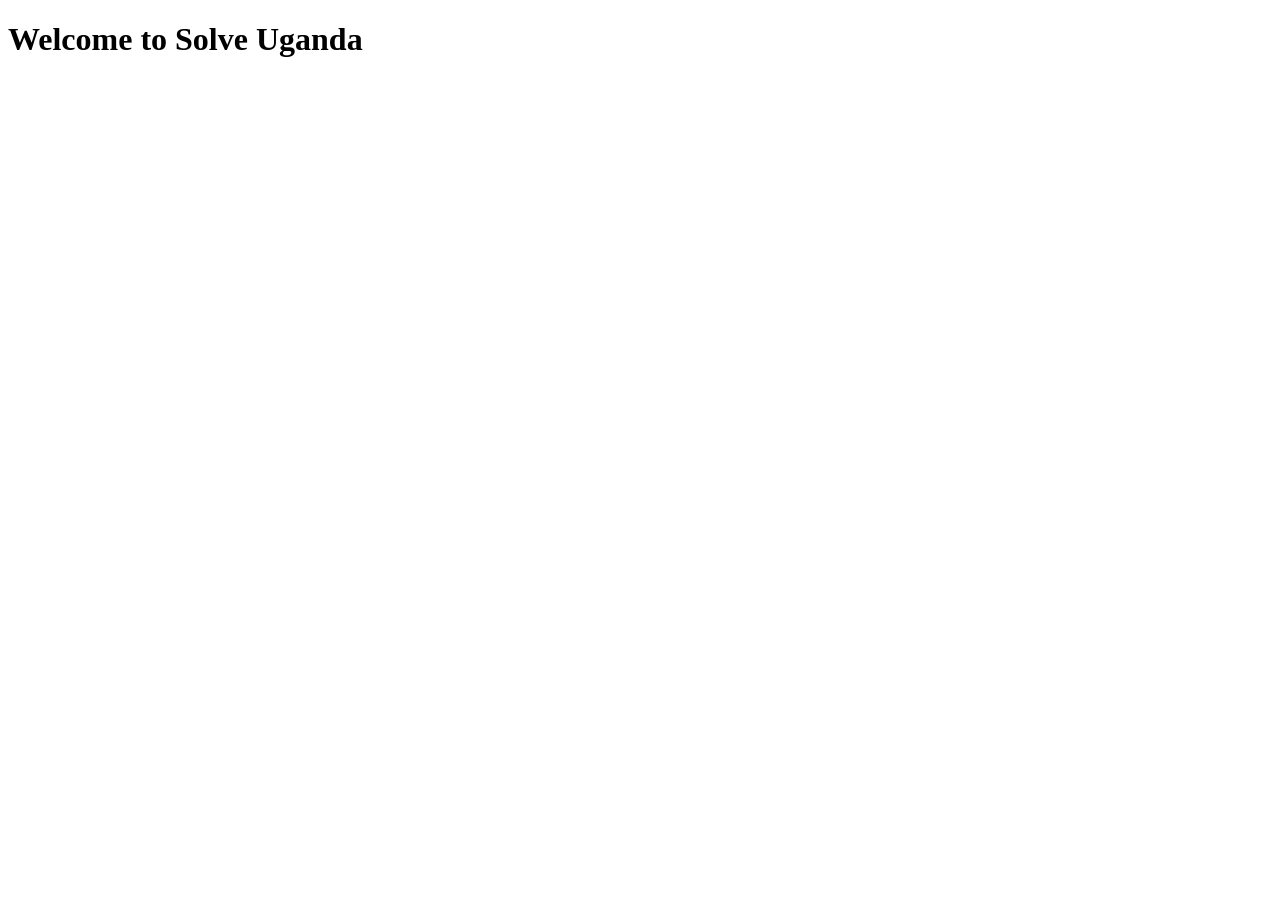
==== index.html @ 46f99a46 "Create index.html merging contents from probs.html, probs.css, and probs.js" ====
<!DOCTYPE html>
<html lang="en">
<head>
    <meta charset="UTF-8">
    <meta name="viewport" content="width=device-width, initial-scale=1.0">
    <title>Index</title>
    <style>
        /* Embedded styles from probs.css */
        /* Add extracted CSS content here */
    </style>
</head>
<body>
    <h1>Welcome to Solve Uganda</h1>
    <div class="problems">
        <!-- Content from probs.html goes here -->
    </div>
    <script>
        // Embedded JavaScript from probs.js
        /* Add extracted JS content here */
    </script>
</body>
</html>
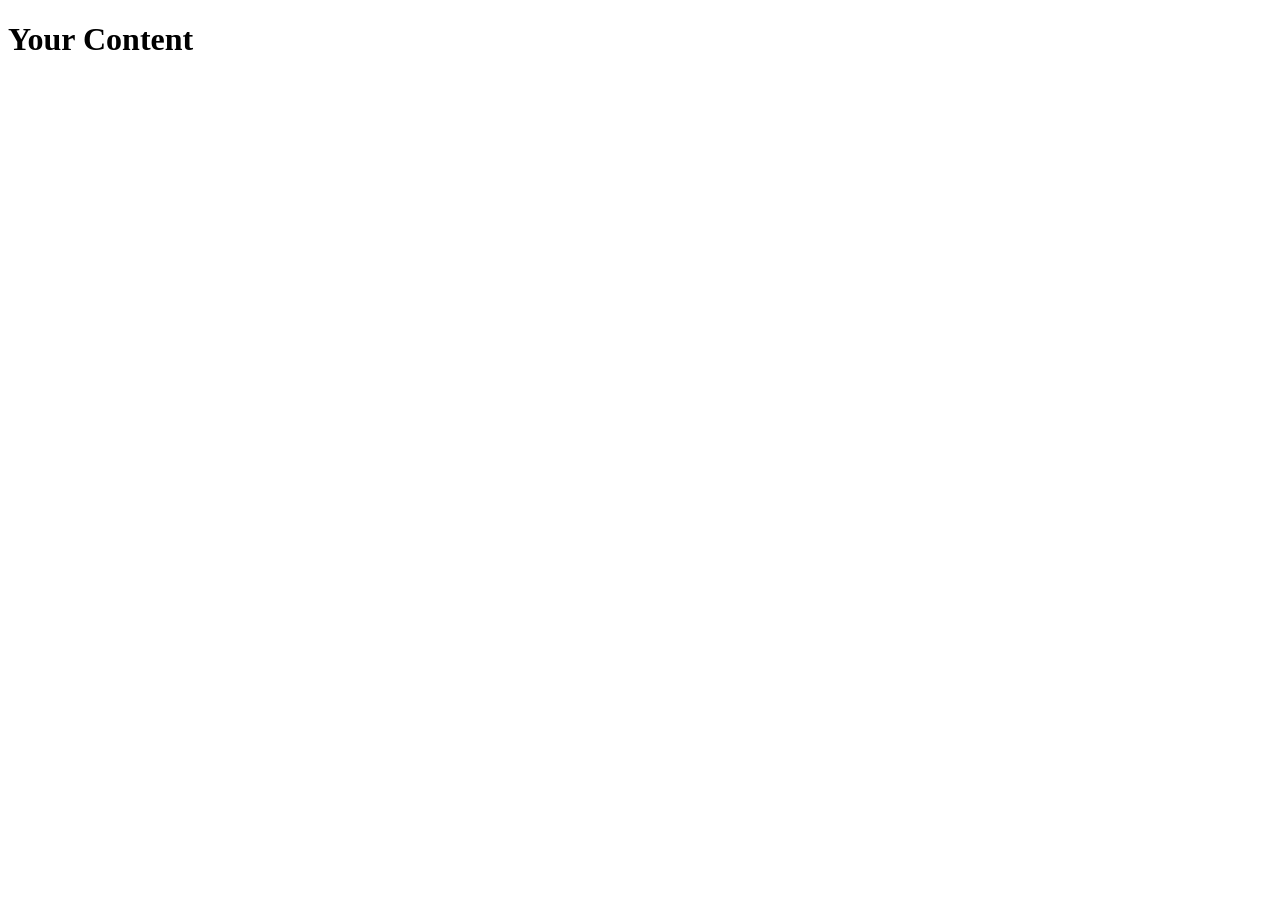
==== commit c79d23e9: "Updated index.html with merged content from probs.html, embedded styles from probs.css, and embedded" ====
--- a/index.html
+++ b/index.html
@@ -3,20 +3,22 @@
 <head>
     <meta charset="UTF-8">
     <meta name="viewport" content="width=device-width, initial-scale=1.0">
-    <title>Index</title>
+    <title>Your Title</title>
     <style>
         /* Embedded styles from probs.css */
-        /* Add extracted CSS content here */
+        /* Add your CSS code here */
     </style>
 </head>
 <body>
-    <h1>Welcome to Solve Uganda</h1>
-    <div class="problems">
-        <!-- Content from probs.html goes here -->
+    <h1>Your Content</h1>
+    <!-- Updated content from probs.html -->
+    <div>
+        <!-- Add your HTML code here -->
     </div>
+
     <script>
-        // Embedded JavaScript from probs.js
-        /* Add extracted JS content here */
+        // Embedded JavaScript code from probs.js
+        // Add your JavaScript code here
     </script>
 </body>
 </html>
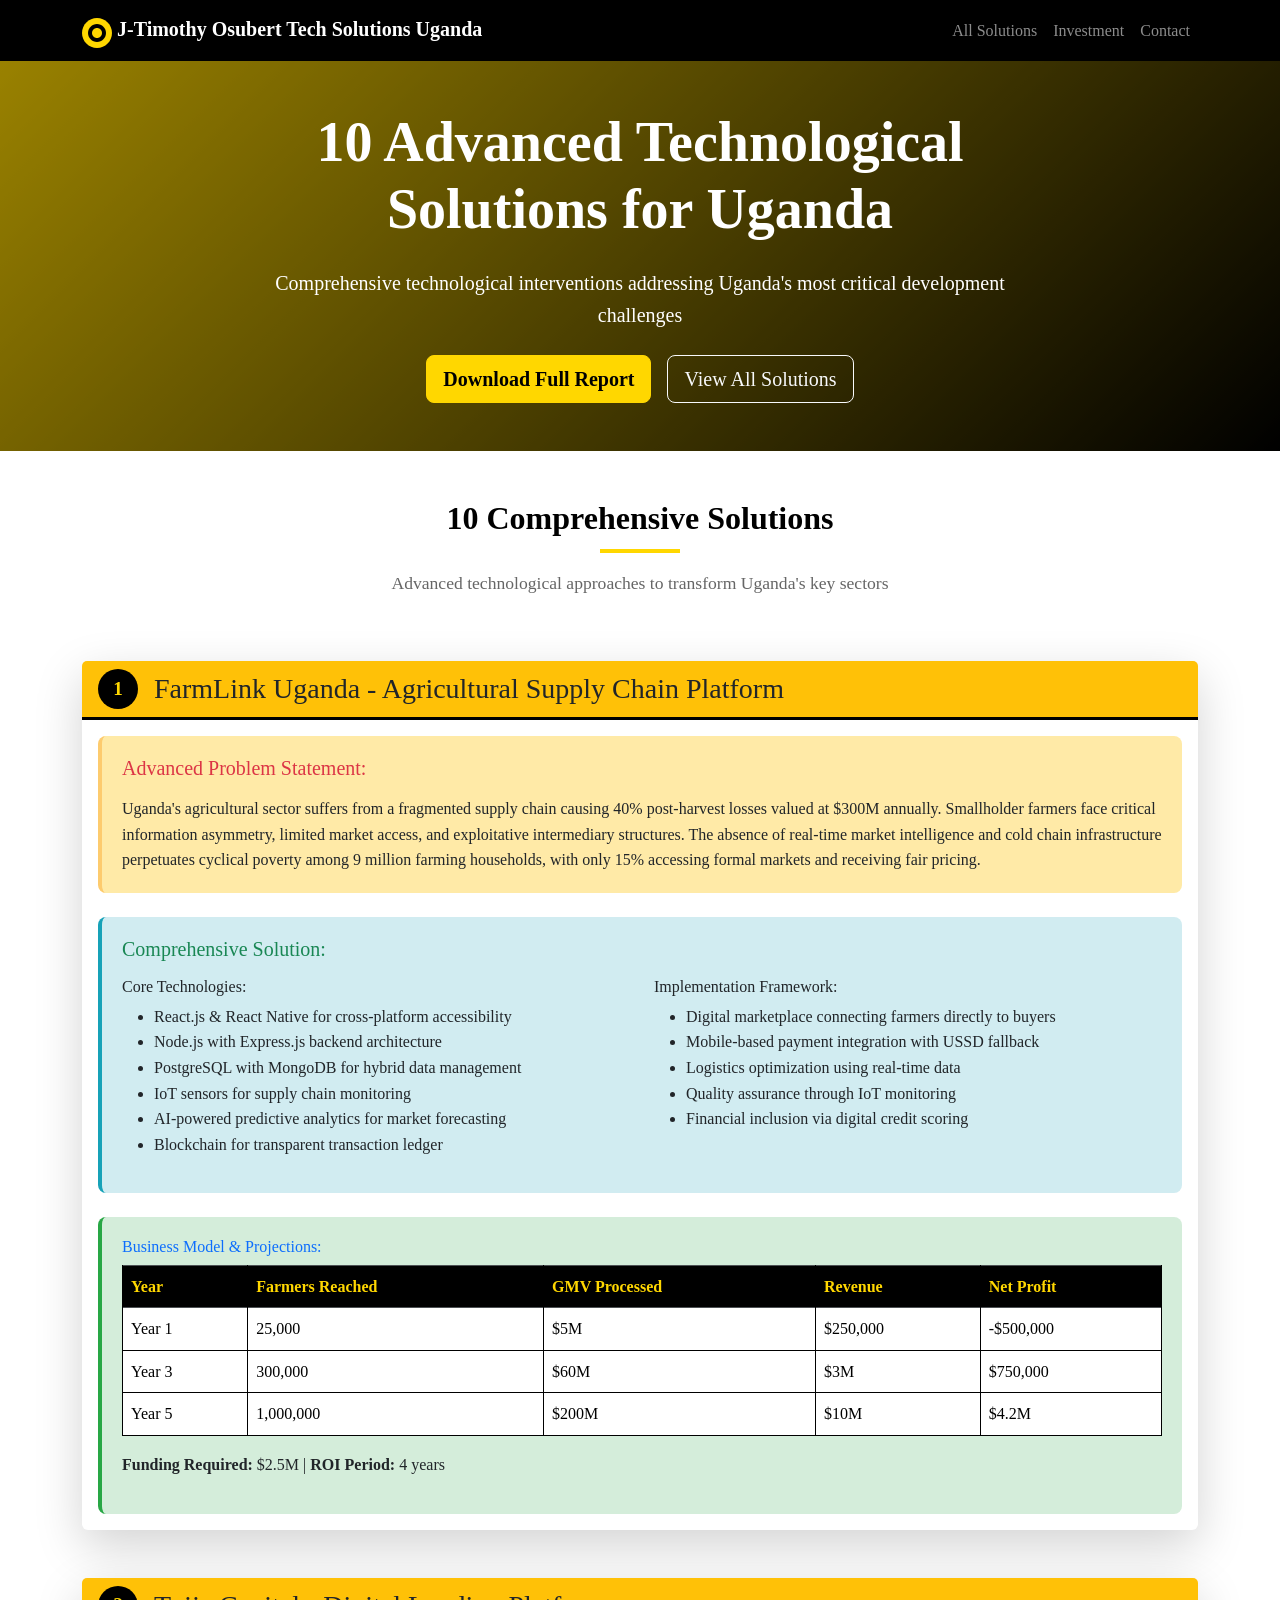
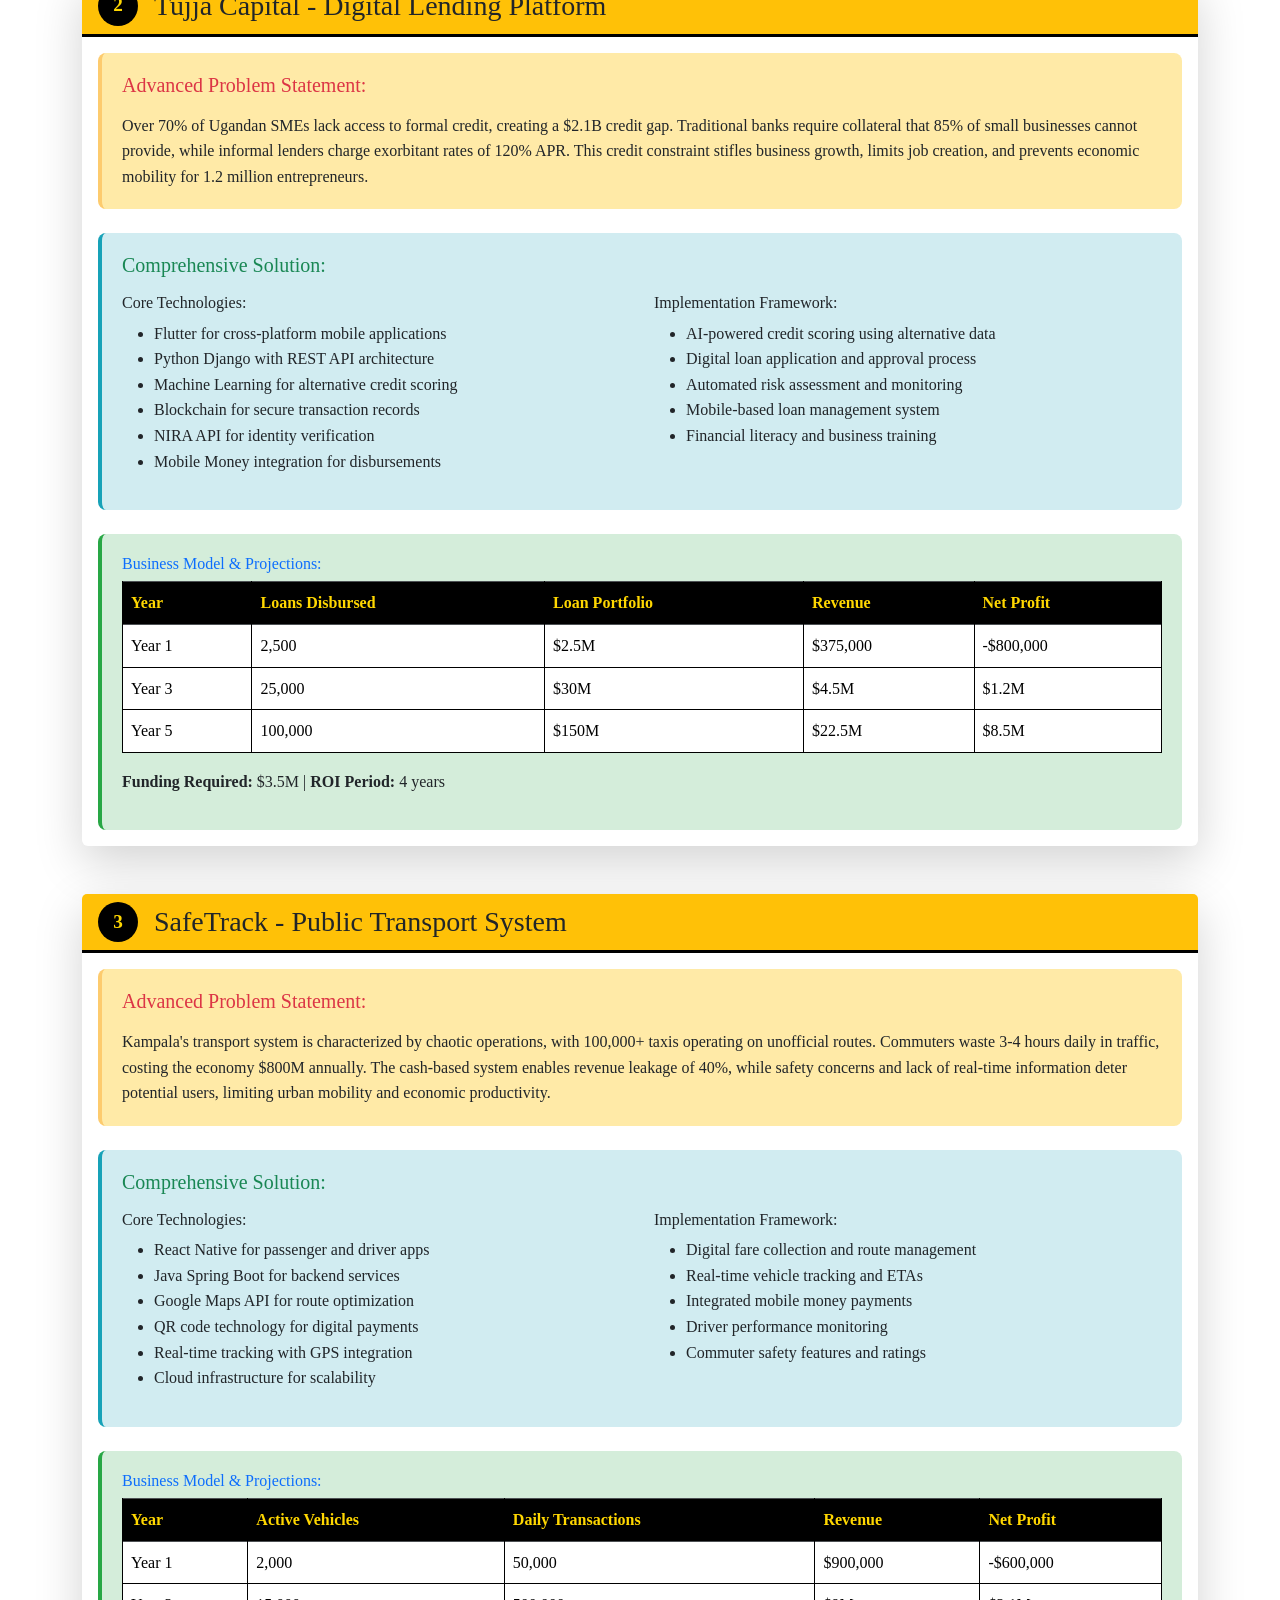
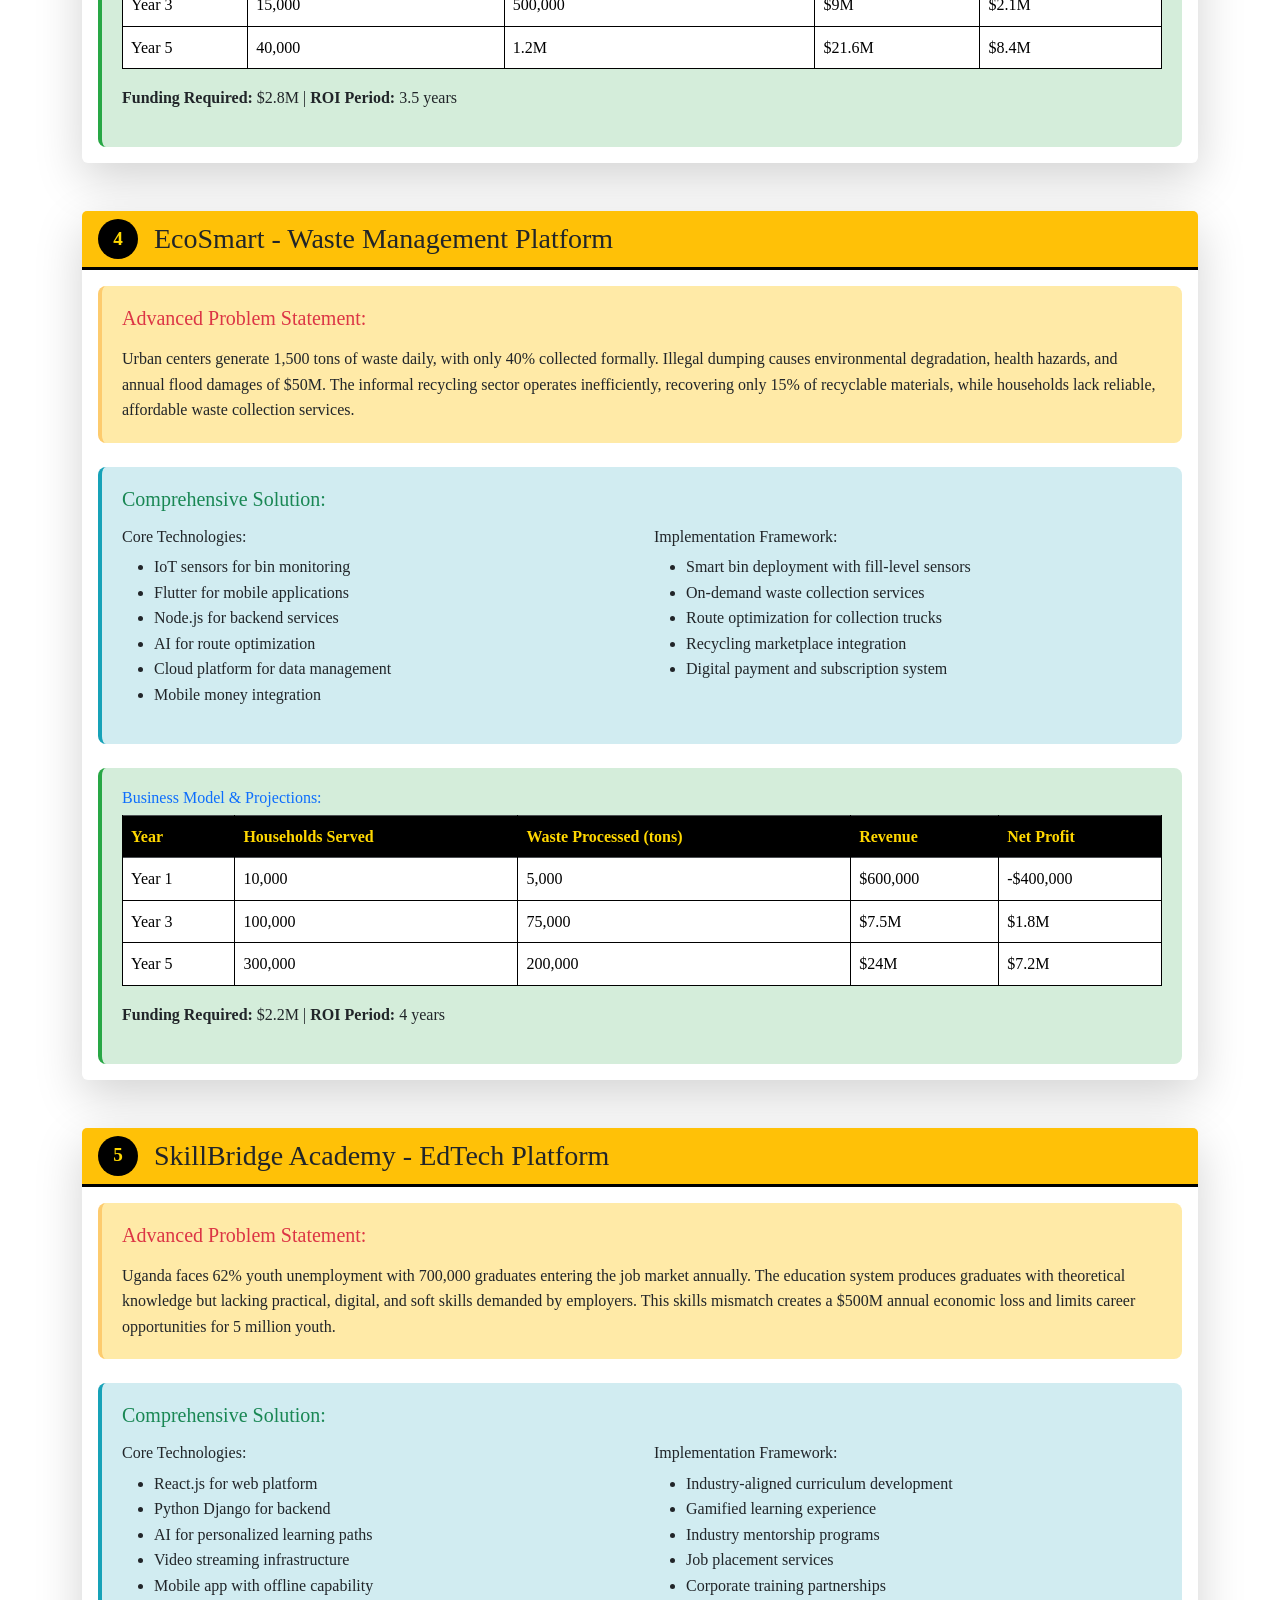
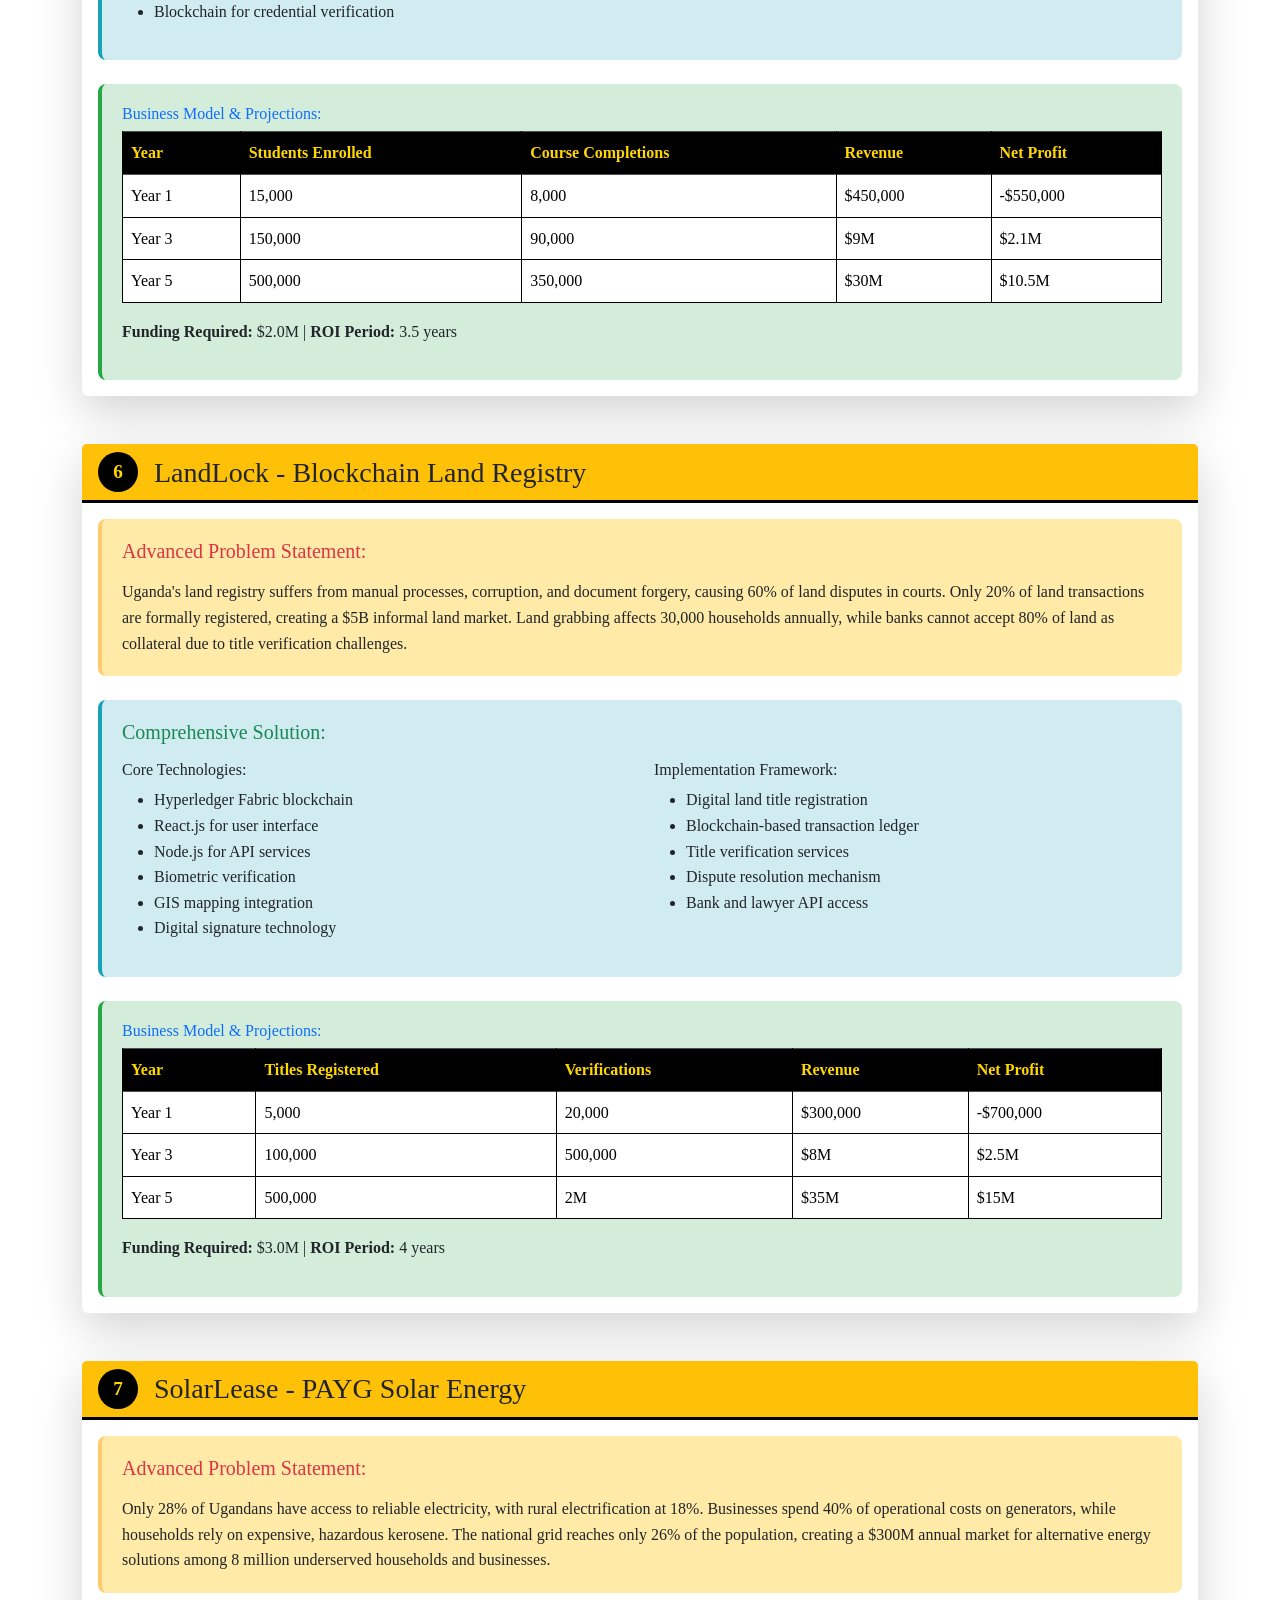
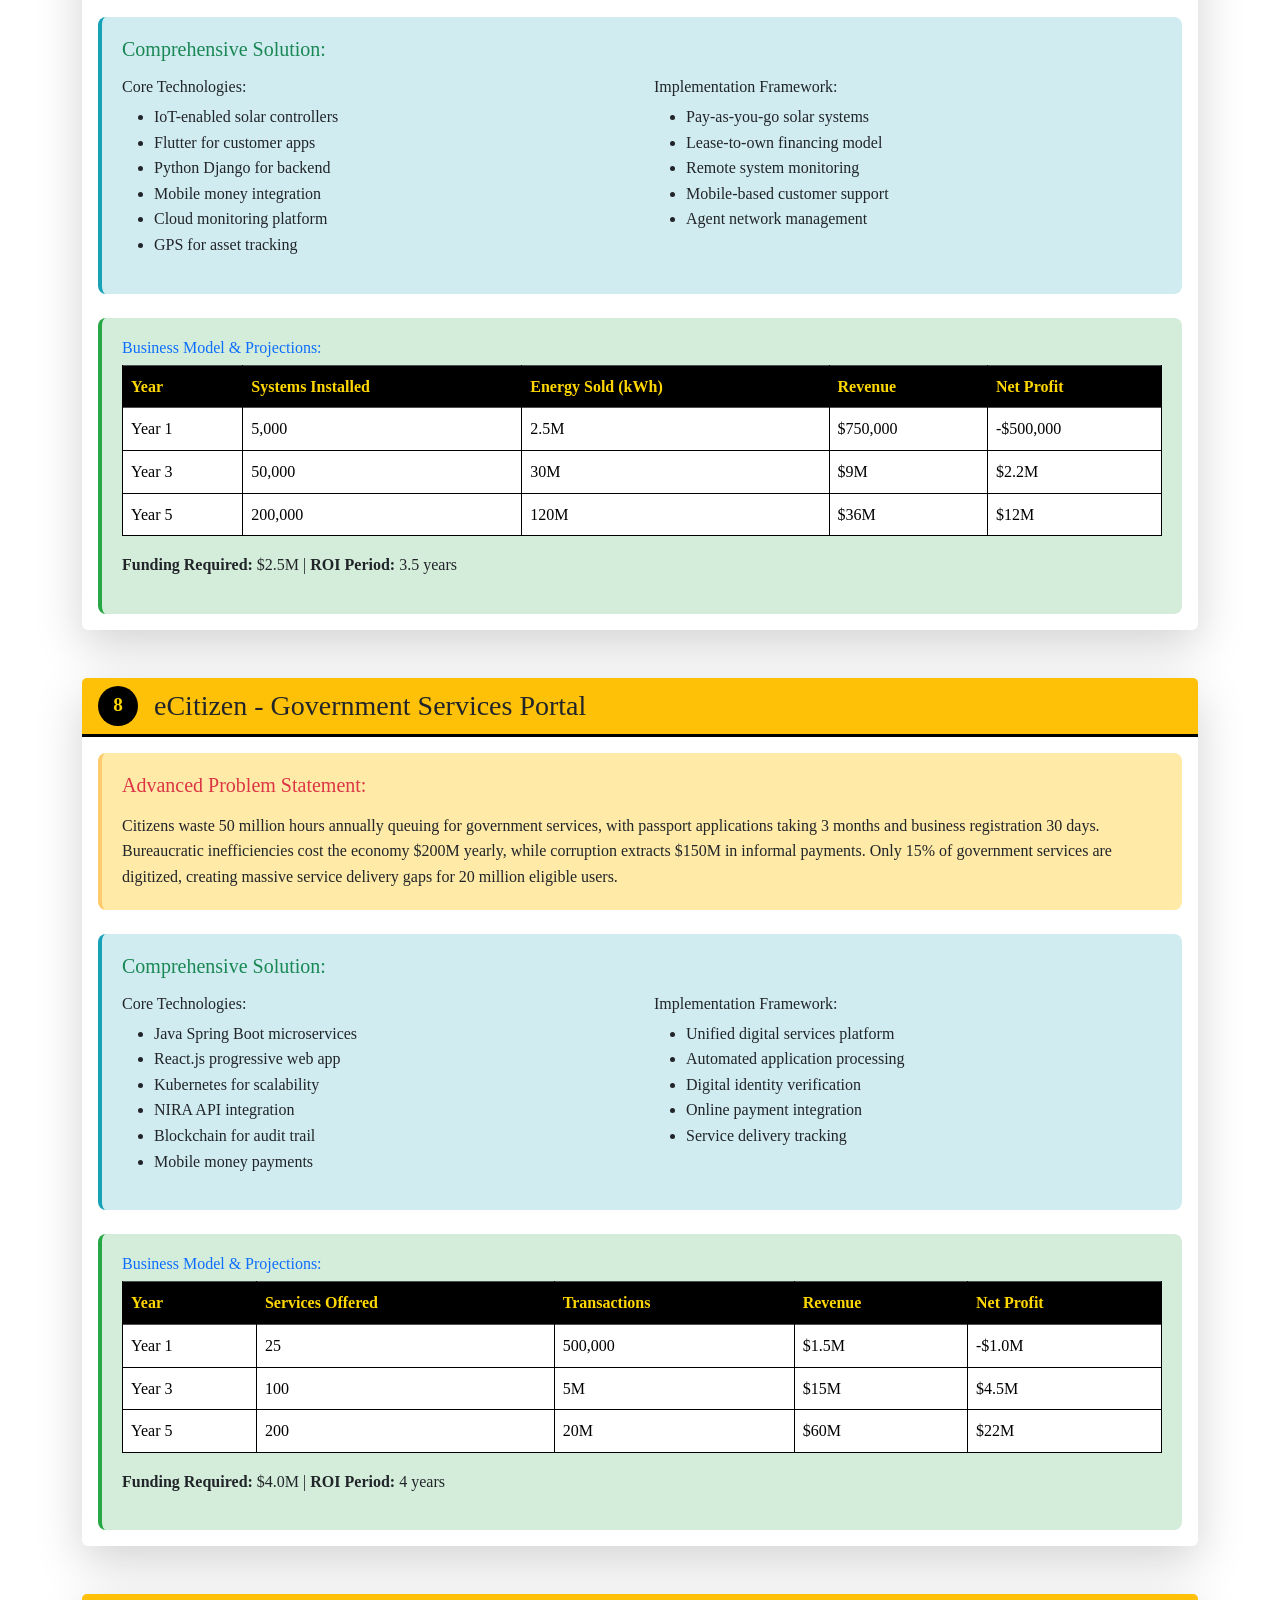
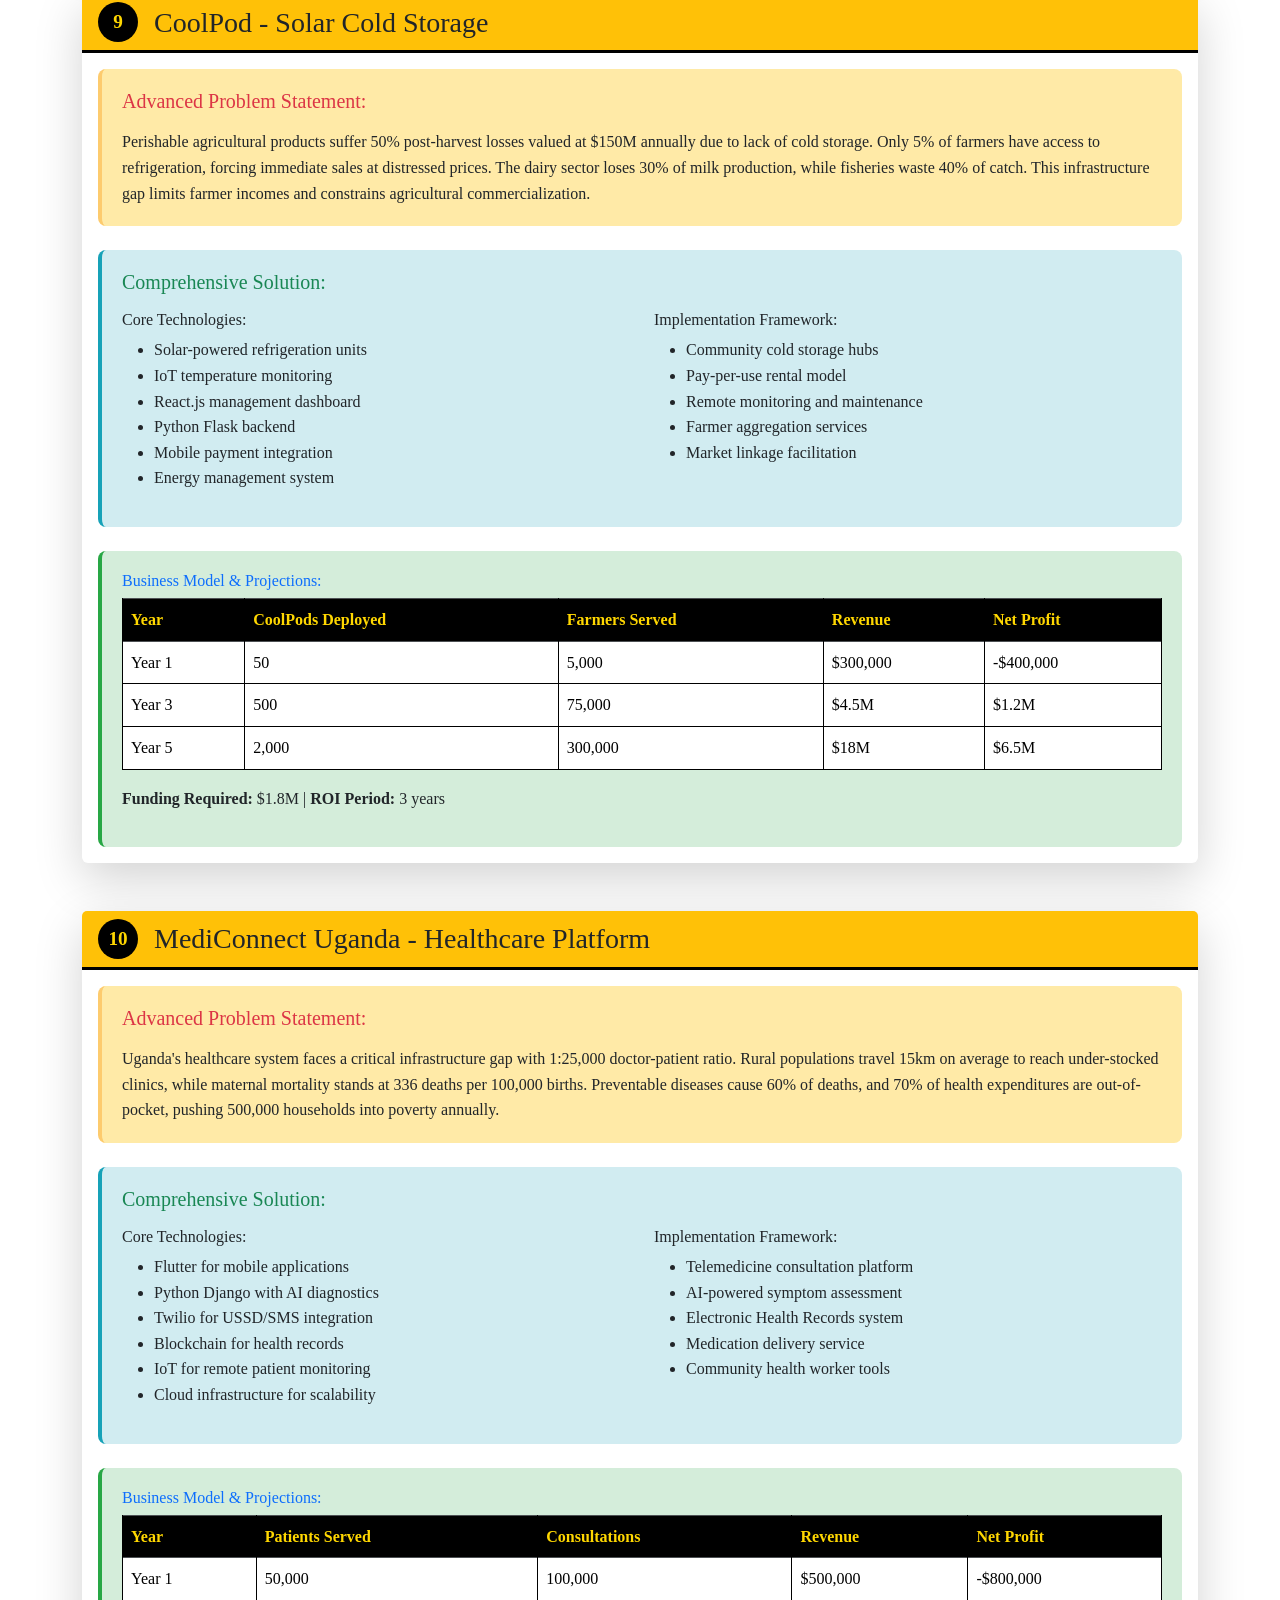
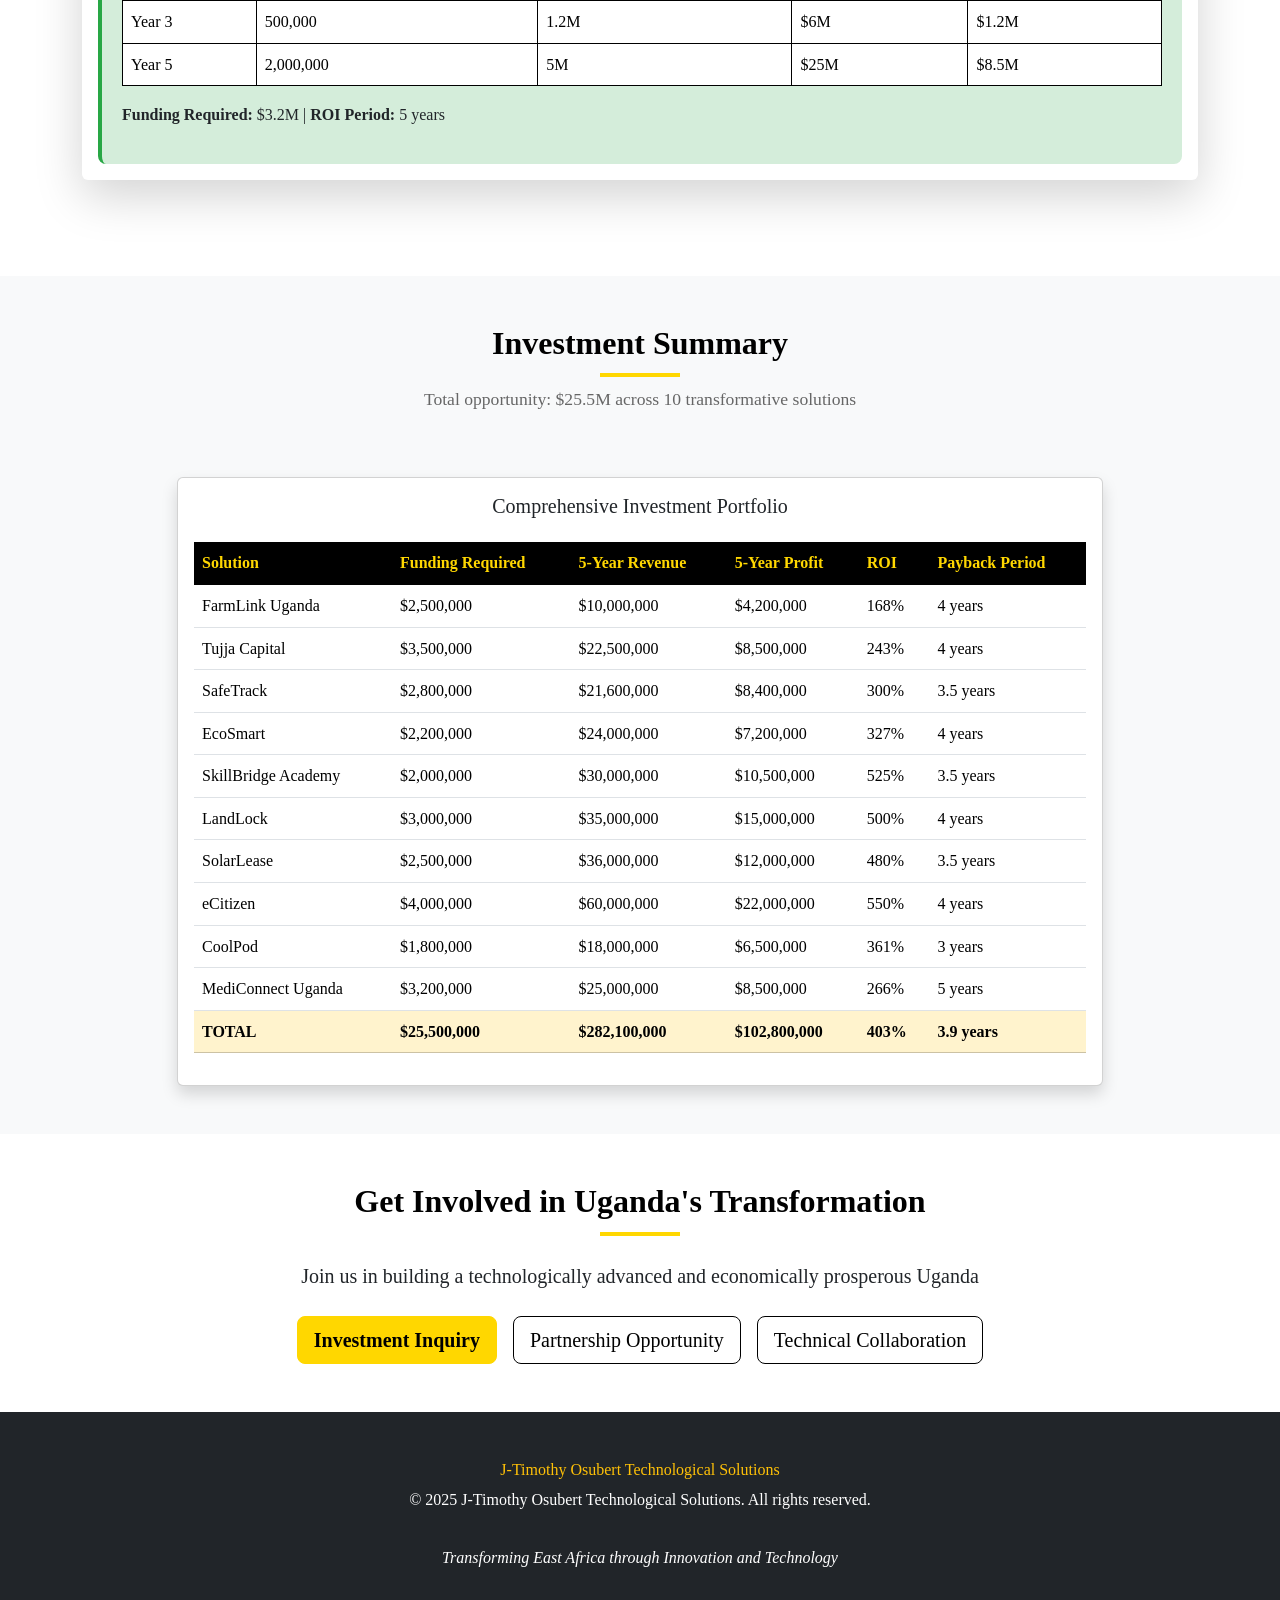
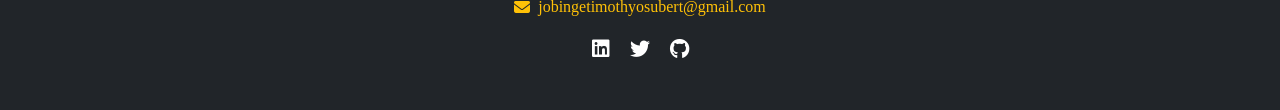
==== commit 77ac5bc5: "Update index.html" ====
--- a/index.html
+++ b/index.html
@@ -2,23 +2,1100 @@
 <html lang="en">
 <head>
     <meta charset="UTF-8">
+
+    <link rel="icon" type="image/x-icon" href="image/solve-ug.jpg">
     <meta name="viewport" content="width=device-width, initial-scale=1.0">
-    <title>Your Title</title>
-    <style>
-        /* Embedded styles from probs.css */
-        /* Add your CSS code here */
-    </style>
+
+    <title>Solve Uganda</title>
+
+    <!-- Bootstrap CSS -->
+    <link href="https://cdn.jsdelivr.net/npm/bootstrap@5.3.0/dist/css/bootstrap.min.css" rel="stylesheet">
+    <link rel="stylesheet" href="https://cdnjs.cloudflare.com/ajax/libs/font-awesome/6.4.0/css/all.min.css">
+    <link rel="stylesheet" href="probs.css">
 </head>
 <body>
-    <h1>Your Content</h1>
-    <!-- Updated content from probs.html -->
-    <div>
-        <!-- Add your HTML code here -->
-    </div>
-
-    <script>
-        // Embedded JavaScript code from probs.js
-        // Add your JavaScript code here
-    </script>
+    <!-- Navigation -->
+    <nav class="navbar navbar-expand-lg navbar-dark bg-dark">
+        <div class="container">
+
+            <a class="navbar-brand" href="#">
+                <img src="[data-uri]
+                [base64]
+                [base64]
+                [base64]
+                [base64]
+                [base64]
+                [base64]
+                [base64]
+                [base64]" alt="Logo" width="30"
+                height="30" class="d-inline-block align-text-top"> J-Timothy Osubert Tech Solutions Uganda
+
+            </a>
+
+            <button class="navbar-toggler" title="meto" type="button" data-bs-toggle="collapse" data-bs-target="#navbarNav">
+                <span class="navbar-toggler-icon"></span>
+            </button>
+            <div class="collapse navbar-collapse" id="navbarNav">
+                <ul class="navbar-nav ms-auto">
+                    <li class="nav-item"><a class="nav-link" href="#solutions">All Solutions</a></li>
+                    <li class="nav-item"><a class="nav-link" href="#investment">Investment</a></li>
+                    <li class="nav-item"><a class="nav-link" href="#contact">Contact</a></li>
+                </ul>
+            </div>
+        </div>
+    </nav>
+
+    <!-- Header -->
+    <header class="header-section py-5">
+        <div class="container">
+            <div class="row align-items-center">
+                <div class="col-lg-8 mx-auto text-center">
+                    <h1 class="display-4 fw-bold mb-4">10 Advanced Technological Solutions for Uganda</h1>
+                    <p class="lead mb-4">Comprehensive technological interventions addressing Uganda's most critical development challenges</p>
+                    <div class="d-flex gap-3 justify-content-center flex-wrap">
+                        <button class="btn btn-warning btn-lg" onclick="downloadPDF()">Download Full Report</button>
+                        <button class="btn btn-outline-light btn-lg" onclick="scrollToSolutions()">View All Solutions</button>
+                    </div>
+                </div>
+            </div>
+        </div>
+    </header>
+
+    <!-- Solutions Section -->
+    <section id="solutions" class="py-5">
+        <div class="container">
+            <div class="row mb-5">
+                <div class="col-12 text-center">
+                    <h2 class="section-title mb-3">10 Comprehensive Solutions</h2>
+                    <p class="section-subtitle">Advanced technological approaches to transform Uganda's key sectors</p>
+                </div>
+            </div>
+
+            <!-- Solution 1: FarmLink Uganda -->
+            <div class="solution-card mb-5">
+                <div class="card border-0 shadow-lg">
+                    <div class="card-header bg-warning text-dark">
+                        <div class="d-flex align-items-center">
+                            <span class="solution-number">1</span>
+                            <h3 class="mb-0 ms-3">FarmLink Uganda - Agricultural Supply Chain Platform</h3>
+                        </div>
+                    </div>
+                    <div class="card-body">
+                        <div class="problem-section mb-4">
+                            <h5 class="text-danger mb-3">Advanced Problem Statement:</h5>
+                            <p class="mb-0">Uganda's agricultural sector suffers from a fragmented supply chain causing 40% post-harvest losses valued at $300M annually. Smallholder farmers face critical information asymmetry, limited market access, and exploitative intermediary structures. The absence of real-time market intelligence and cold chain infrastructure perpetuates cyclical poverty among 9 million farming households, with only 15% accessing formal markets and receiving fair pricing.</p>
+                        </div>
+                        <div class="solution-section">
+                            <h5 class="text-success mb-3">Comprehensive Solution:</h5>
+                            <div class="row">
+                                <div class="col-md-6">
+                                    <h6>Core Technologies:</h6>
+                                    <ul>
+                                        <li>React.js & React Native for cross-platform accessibility</li>
+                                        <li>Node.js with Express.js backend architecture</li>
+                                        <li>PostgreSQL with MongoDB for hybrid data management</li>
+                                        <li>IoT sensors for supply chain monitoring</li>
+                                        <li>AI-powered predictive analytics for market forecasting</li>
+                                        <li>Blockchain for transparent transaction ledger</li>
+                                    </ul>
+                                </div>
+                                <div class="col-md-6">
+                                    <h6>Implementation Framework:</h6>
+                                    <ul>
+                                        <li>Digital marketplace connecting farmers directly to buyers</li>
+                                        <li>Mobile-based payment integration with USSD fallback</li>
+                                        <li>Logistics optimization using real-time data</li>
+                                        <li>Quality assurance through IoT monitoring</li>
+                                        <li>Financial inclusion via digital credit scoring</li>
+                                    </ul>
+                                </div>
+                            </div>
+                        </div>
+                        <div class="business-section mt-4">
+                            <h6 class="text-primary">Business Model & Projections:</h6>
+                            <div class="table-responsive">
+                                <table class="table table-bordered">
+                                    <thead class="table-dark">
+                                        <tr>
+                                            <th>Year</th>
+                                            <th>Farmers Reached</th>
+                                            <th>GMV Processed</th>
+                                            <th>Revenue</th>
+                                            <th>Net Profit</th>
+                                        </tr>
+                                    </thead>
+                                    <tbody>
+                                        <tr>
+                                            <td>Year 1</td>
+                                            <td>25,000</td>
+                                            <td>$5M</td>
+                                            <td>$250,000</td>
+                                            <td>-$500,000</td>
+                                        </tr>
+                                        <tr>
+                                            <td>Year 3</td>
+                                            <td>300,000</td>
+                                            <td>$60M</td>
+                                            <td>$3M</td>
+                                            <td>$750,000</td>
+                                        </tr>
+                                        <tr>
+                                            <td>Year 5</td>
+                                            <td>1,000,000</td>
+                                            <td>$200M</td>
+                                            <td>$10M</td>
+                                            <td>$4.2M</td>
+                                        </tr>
+                                    </tbody>
+                                </table>
+                            </div>
+                            <p><strong>Funding Required:</strong> $2.5M | <strong>ROI Period:</strong> 4 years</p>
+                        </div>
+                    </div>
+                </div>
+            </div>
+
+            <!-- Solution 2: Tujja Capital -->
+            <div class="solution-card mb-5">
+                <div class="card border-0 shadow-lg">
+                    <div class="card-header bg-warning text-dark">
+                        <div class="d-flex align-items-center">
+                            <span class="solution-number">2</span>
+                            <h3 class="mb-0 ms-3">Tujja Capital - Digital Lending Platform</h3>
+                        </div>
+                    </div>
+                    <div class="card-body">
+                        <div class="problem-section mb-4">
+                            <h5 class="text-danger mb-3">Advanced Problem Statement:</h5>
+                            <p class="mb-0">Over 70% of Ugandan SMEs lack access to formal credit, creating a $2.1B credit gap. Traditional banks require collateral that 85% of small businesses cannot provide, while informal lenders charge exorbitant rates of 120% APR. This credit constraint stifles business growth, limits job creation, and prevents economic mobility for 1.2 million entrepreneurs.</p>
+                        </div>
+                        <div class="solution-section">
+                            <h5 class="text-success mb-3">Comprehensive Solution:</h5>
+                            <div class="row">
+                                <div class="col-md-6">
+                                    <h6>Core Technologies:</h6>
+                                    <ul>
+                                        <li>Flutter for cross-platform mobile applications</li>
+                                        <li>Python Django with REST API architecture</li>
+                                        <li>Machine Learning for alternative credit scoring</li>
+                                        <li>Blockchain for secure transaction records</li>
+                                        <li>NIRA API for identity verification</li>
+                                        <li>Mobile Money integration for disbursements</li>
+                                    </ul>
+                                </div>
+                                <div class="col-md-6">
+                                    <h6>Implementation Framework:</h6>
+                                    <ul>
+                                        <li>AI-powered credit scoring using alternative data</li>
+                                        <li>Digital loan application and approval process</li>
+                                        <li>Automated risk assessment and monitoring</li>
+                                        <li>Mobile-based loan management system</li>
+                                        <li>Financial literacy and business training</li>
+                                    </ul>
+                                </div>
+                            </div>
+                        </div>
+                        <div class="business-section mt-4">
+                            <h6 class="text-primary">Business Model & Projections:</h6>
+                            <div class="table-responsive">
+                                <table class="table table-bordered">
+                                    <thead class="table-dark">
+                                        <tr>
+                                            <th>Year</th>
+                                            <th>Loans Disbursed</th>
+                                            <th>Loan Portfolio</th>
+                                            <th>Revenue</th>
+                                            <th>Net Profit</th>
+                                        </tr>
+                                    </thead>
+                                    <tbody>
+                                        <tr>
+                                            <td>Year 1</td>
+                                            <td>2,500</td>
+                                            <td>$2.5M</td>
+                                            <td>$375,000</td>
+                                            <td>-$800,000</td>
+                                        </tr>
+                                        <tr>
+                                            <td>Year 3</td>
+                                            <td>25,000</td>
+                                            <td>$30M</td>
+                                            <td>$4.5M</td>
+                                            <td>$1.2M</td>
+                                        </tr>
+                                        <tr>
+                                            <td>Year 5</td>
+                                            <td>100,000</td>
+                                            <td>$150M</td>
+                                            <td>$22.5M</td>
+                                            <td>$8.5M</td>
+                                        </tr>
+                                    </tbody>
+                                </table>
+                            </div>
+                            <p><strong>Funding Required:</strong> $3.5M | <strong>ROI Period:</strong> 4 years</p>
+                        </div>
+                    </div>
+                </div>
+            </div>
+
+            <!-- Solution 3: SafeTrack -->
+            <div class="solution-card mb-5">
+                <div class="card border-0 shadow-lg">
+                    <div class="card-header bg-warning text-dark">
+                        <div class="d-flex align-items-center">
+                            <span class="solution-number">3</span>
+                            <h3 class="mb-0 ms-3">SafeTrack - Public Transport System</h3>
+                        </div>
+                    </div>
+                    <div class="card-body">
+                        <div class="problem-section mb-4">
+                            <h5 class="text-danger mb-3">Advanced Problem Statement:</h5>
+                            <p class="mb-0">Kampala's transport system is characterized by chaotic operations, with 100,000+ taxis operating on unofficial routes. Commuters waste 3-4 hours daily in traffic, costing the economy $800M annually. The cash-based system enables revenue leakage of 40%, while safety concerns and lack of real-time information deter potential users, limiting urban mobility and economic productivity.</p>
+                        </div>
+                        <div class="solution-section">
+                            <h5 class="text-success mb-3">Comprehensive Solution:</h5>
+                            <div class="row">
+                                <div class="col-md-6">
+                                    <h6>Core Technologies:</h6>
+                                    <ul>
+                                        <li>React Native for passenger and driver apps</li>
+                                        <li>Java Spring Boot for backend services</li>
+                                        <li>Google Maps API for route optimization</li>
+                                        <li>QR code technology for digital payments</li>
+                                        <li>Real-time tracking with GPS integration</li>
+                                        <li>Cloud infrastructure for scalability</li>
+                                    </ul>
+                                </div>
+                                <div class="col-md-6">
+                                    <h6>Implementation Framework:</h6>
+                                    <ul>
+                                        <li>Digital fare collection and route management</li>
+                                        <li>Real-time vehicle tracking and ETAs</li>
+                                        <li>Integrated mobile money payments</li>
+                                        <li>Driver performance monitoring</li>
+                                        <li>Commuter safety features and ratings</li>
+                                    </ul>
+                                </div>
+                            </div>
+                        </div>
+                        <div class="business-section mt-4">
+                            <h6 class="text-primary">Business Model & Projections:</h6>
+                            <div class="table-responsive">
+                                <table class="table table-bordered">
+                                    <thead class="table-dark">
+                                        <tr>
+                                            <th>Year</th>
+                                            <th>Active Vehicles</th>
+                                            <th>Daily Transactions</th>
+                                            <th>Revenue</th>
+                                            <th>Net Profit</th>
+                                        </tr>
+                                    </thead>
+                                    <tbody>
+                                        <tr>
+                                            <td>Year 1</td>
+                                            <td>2,000</td>
+                                            <td>50,000</td>
+                                            <td>$900,000</td>
+                                            <td>-$600,000</td>
+                                        </tr>
+                                        <tr>
+                                            <td>Year 3</td>
+                                            <td>15,000</td>
+                                            <td>500,000</td>
+                                            <td>$9M</td>
+                                            <td>$2.1M</td>
+                                        </tr>
+                                        <tr>
+                                            <td>Year 5</td>
+                                            <td>40,000</td>
+                                            <td>1.2M</td>
+                                            <td>$21.6M</td>
+                                            <td>$8.4M</td>
+                                        </tr>
+                                    </tbody>
+                                </table>
+                            </div>
+                            <p><strong>Funding Required:</strong> $2.8M | <strong>ROI Period:</strong> 3.5 years</p>
+                        </div>
+                    </div>
+                </div>
+            </div>
+
+            <!-- Solution 4: EcoSmart -->
+            <div class="solution-card mb-5">
+                <div class="card border-0 shadow-lg">
+                    <div class="card-header bg-warning text-dark">
+                        <div class="d-flex align-items-center">
+                            <span class="solution-number">4</span>
+                            <h3 class="mb-0 ms-3">EcoSmart - Waste Management Platform</h3>
+                        </div>
+                    </div>
+                    <div class="card-body">
+                        <div class="problem-section mb-4">
+                            <h5 class="text-danger mb-3">Advanced Problem Statement:</h5>
+                            <p class="mb-0">Urban centers generate 1,500 tons of waste daily, with only 40% collected formally. Illegal dumping causes environmental degradation, health hazards, and annual flood damages of $50M. The informal recycling sector operates inefficiently, recovering only 15% of recyclable materials, while households lack reliable, affordable waste collection services.</p>
+                        </div>
+                        <div class="solution-section">
+                            <h5 class="text-success mb-3">Comprehensive Solution:</h5>
+                            <div class="row">
+                                <div class="col-md-6">
+                                    <h6>Core Technologies:</h6>
+                                    <ul>
+                                        <li>IoT sensors for bin monitoring</li>
+                                        <li>Flutter for mobile applications</li>
+                                        <li>Node.js for backend services</li>
+                                        <li>AI for route optimization</li>
+                                        <li>Cloud platform for data management</li>
+                                        <li>Mobile money integration</li>
+                                    </ul>
+                                </div>
+                                <div class="col-md-6">
+                                    <h6>Implementation Framework:</h6>
+                                    <ul>
+                                        <li>Smart bin deployment with fill-level sensors</li>
+                                        <li>On-demand waste collection services</li>
+                                        <li>Route optimization for collection trucks</li>
+                                        <li>Recycling marketplace integration</li>
+                                        <li>Digital payment and subscription system</li>
+                                    </ul>
+                                </div>
+                            </div>
+                        </div>
+                        <div class="business-section mt-4">
+                            <h6 class="text-primary">Business Model & Projections:</h6>
+                            <div class="table-responsive">
+                                <table class="table table-bordered">
+                                    <thead class="table-dark">
+                                        <tr>
+                                            <th>Year</th>
+                                            <th>Households Served</th>
+                                            <th>Waste Processed (tons)</th>
+                                            <th>Revenue</th>
+                                            <th>Net Profit</th>
+                                        </tr>
+                                    </thead>
+                                    <tbody>
+                                        <tr>
+                                            <td>Year 1</td>
+                                            <td>10,000</td>
+                                            <td>5,000</td>
+                                            <td>$600,000</td>
+                                            <td>-$400,000</td>
+                                        </tr>
+                                        <tr>
+                                            <td>Year 3</td>
+                                            <td>100,000</td>
+                                            <td>75,000</td>
+                                            <td>$7.5M</td>
+                                            <td>$1.8M</td>
+                                        </tr>
+                                        <tr>
+                                            <td>Year 5</td>
+                                            <td>300,000</td>
+                                            <td>200,000</td>
+                                            <td>$24M</td>
+                                            <td>$7.2M</td>
+                                        </tr>
+                                    </tbody>
+                                </table>
+                            </div>
+                            <p><strong>Funding Required:</strong> $2.2M | <strong>ROI Period:</strong> 4 years</p>
+                        </div>
+                    </div>
+                </div>
+            </div>
+
+            <!-- Solution 5: SkillBridge Academy -->
+            <div class="solution-card mb-5">
+                <div class="card border-0 shadow-lg">
+                    <div class="card-header bg-warning text-dark">
+                        <div class="d-flex align-items-center">
+                            <span class="solution-number">5</span>
+                            <h3 class="mb-0 ms-3">SkillBridge Academy - EdTech Platform</h3>
+                        </div>
+                    </div>
+                    <div class="card-body">
+                        <div class="problem-section mb-4">
+                            <h5 class="text-danger mb-3">Advanced Problem Statement:</h5>
+                            <p class="mb-0">Uganda faces 62% youth unemployment with 700,000 graduates entering the job market annually. The education system produces graduates with theoretical knowledge but lacking practical, digital, and soft skills demanded by employers. This skills mismatch creates a $500M annual economic loss and limits career opportunities for 5 million youth.</p>
+                        </div>
+                        <div class="solution-section">
+                            <h5 class="text-success mb-3">Comprehensive Solution:</h5>
+                            <div class="row">
+                                <div class="col-md-6">
+                                    <h6>Core Technologies:</h6>
+                                    <ul>
+                                        <li>React.js for web platform</li>
+                                        <li>Python Django for backend</li>
+                                        <li>AI for personalized learning paths</li>
+                                        <li>Video streaming infrastructure</li>
+                                        <li>Mobile app with offline capability</li>
+                                        <li>Blockchain for credential verification</li>
+                                    </ul>
+                                </div>
+                                <div class="col-md-6">
+                                    <h6>Implementation Framework:</h6>
+                                    <ul>
+                                        <li>Industry-aligned curriculum development</li>
+                                        <li>Gamified learning experience</li>
+                                        <li>Industry mentorship programs</li>
+                                        <li>Job placement services</li>
+                                        <li>Corporate training partnerships</li>
+                                    </ul>
+                                </div>
+                            </div>
+                        </div>
+                        <div class="business-section mt-4">
+                            <h6 class="text-primary">Business Model & Projections:</h6>
+                            <div class="table-responsive">
+                                <table class="table table-bordered">
+                                    <thead class="table-dark">
+                                        <tr>
+                                            <th>Year</th>
+                                            <th>Students Enrolled</th>
+                                            <th>Course Completions</th>
+                                            <th>Revenue</th>
+                                            <th>Net Profit</th>
+                                        </tr>
+                                    </thead>
+                                    <tbody>
+                                        <tr>
+                                            <td>Year 1</td>
+                                            <td>15,000</td>
+                                            <td>8,000</td>
+                                            <td>$450,000</td>
+                                            <td>-$550,000</td>
+                                        </tr>
+                                        <tr>
+                                            <td>Year 3</td>
+                                            <td>150,000</td>
+                                            <td>90,000</td>
+                                            <td>$9M</td>
+                                            <td>$2.1M</td>
+                                        </tr>
+                                        <tr>
+                                            <td>Year 5</td>
+                                            <td>500,000</td>
+                                            <td>350,000</td>
+                                            <td>$30M</td>
+                                            <td>$10.5M</td>
+                                        </tr>
+                                    </tbody>
+                                </table>
+                            </div>
+                            <p><strong>Funding Required:</strong> $2.0M | <strong>ROI Period:</strong> 3.5 years</p>
+                        </div>
+                    </div>
+                </div>
+            </div>
+
+            <!-- Solution 6: LandLock -->
+            <div class="solution-card mb-5">
+                <div class="card border-0 shadow-lg">
+                    <div class="card-header bg-warning text-dark">
+                        <div class="d-flex align-items-center">
+                            <span class="solution-number">6</span>
+                            <h3 class="mb-0 ms-3">LandLock - Blockchain Land Registry</h3>
+                        </div>
+                    </div>
+                    <div class="card-body">
+                        <div class="problem-section mb-4">
+                            <h5 class="text-danger mb-3">Advanced Problem Statement:</h5>
+                            <p class="mb-0">Uganda's land registry suffers from manual processes, corruption, and document forgery, causing 60% of land disputes in courts. Only 20% of land transactions are formally registered, creating a $5B informal land market. Land grabbing affects 30,000 households annually, while banks cannot accept 80% of land as collateral due to title verification challenges.</p>
+                        </div>
+                        <div class="solution-section">
+                            <h5 class="text-success mb-3">Comprehensive Solution:</h5>
+                            <div class="row">
+                                <div class="col-md-6">
+                                    <h6>Core Technologies:</h6>
+                                    <ul>
+                                        <li>Hyperledger Fabric blockchain</li>
+                                        <li>React.js for user interface</li>
+                                        <li>Node.js for API services</li>
+                                        <li>Biometric verification</li>
+                                        <li>GIS mapping integration</li>
+                                        <li>Digital signature technology</li>
+                                    </ul>
+                                </div>
+                                <div class="col-md-6">
+                                    <h6>Implementation Framework:</h6>
+                                    <ul>
+                                        <li>Digital land title registration</li>
+                                        <li>Blockchain-based transaction ledger</li>
+                                        <li>Title verification services</li>
+                                        <li>Dispute resolution mechanism</li>
+                                        <li>Bank and lawyer API access</li>
+                                    </ul>
+                                </div>
+                            </div>
+                        </div>
+                        <div class="business-section mt-4">
+                            <h6 class="text-primary">Business Model & Projections:</h6>
+                            <div class="table-responsive">
+                                <table class="table table-bordered">
+                                    <thead class="table-dark">
+                                        <tr>
+                                            <th>Year</th>
+                                            <th>Titles Registered</th>
+                                            <th>Verifications</th>
+                                            <th>Revenue</th>
+                                            <th>Net Profit</th>
+                                        </tr>
+                                    </thead>
+                                    <tbody>
+                                        <tr>
+                                            <td>Year 1</td>
+                                            <td>5,000</td>
+                                            <td>20,000</td>
+                                            <td>$300,000</td>
+                                            <td>-$700,000</td>
+                                        </tr>
+                                        <tr>
+                                            <td>Year 3</td>
+                                            <td>100,000</td>
+                                            <td>500,000</td>
+                                            <td>$8M</td>
+                                            <td>$2.5M</td>
+                                        </tr>
+                                        <tr>
+                                            <td>Year 5</td>
+                                            <td>500,000</td>
+                                            <td>2M</td>
+                                            <td>$35M</td>
+                                            <td>$15M</td>
+                                        </tr>
+                                    </tbody>
+                                </table>
+                            </div>
+                            <p><strong>Funding Required:</strong> $3.0M | <strong>ROI Period:</strong> 4 years</p>
+                        </div>
+                    </div>
+                </div>
+            </div>
+
+            <!-- Solution 7: SolarLease -->
+            <div class="solution-card mb-5">
+                <div class="card border-0 shadow-lg">
+                    <div class="card-header bg-warning text-dark">
+                        <div class="d-flex align-items-center">
+                            <span class="solution-number">7</span>
+                            <h3 class="mb-0 ms-3">SolarLease - PAYG Solar Energy</h3>
+                        </div>
+                    </div>
+                    <div class="card-body">
+                        <div class="problem-section mb-4">
+                            <h5 class="text-danger mb-3">Advanced Problem Statement:</h5>
+                            <p class="mb-0">Only 28% of Ugandans have access to reliable electricity, with rural electrification at 18%. Businesses spend 40% of operational costs on generators, while households rely on expensive, hazardous kerosene. The national grid reaches only 26% of the population, creating a $300M annual market for alternative energy solutions among 8 million underserved households and businesses.</p>
+                        </div>
+                        <div class="solution-section">
+                            <h5 class="text-success mb-3">Comprehensive Solution:</h5>
+                            <div class="row">
+                                <div class="col-md-6">
+                                    <h6>Core Technologies:</h6>
+                                    <ul>
+                                        <li>IoT-enabled solar controllers</li>
+                                        <li>Flutter for customer apps</li>
+                                        <li>Python Django for backend</li>
+                                        <li>Mobile money integration</li>
+                                        <li>Cloud monitoring platform</li>
+                                        <li>GPS for asset tracking</li>
+                                    </ul>
+                                </div>
+                                <div class="col-md-6">
+                                    <h6>Implementation Framework:</h6>
+                                    <ul>
+                                        <li>Pay-as-you-go solar systems</li>
+                                        <li>Lease-to-own financing model</li>
+                                        <li>Remote system monitoring</li>
+                                        <li>Mobile-based customer support</li>
+                                        <li>Agent network management</li>
+                                    </ul>
+                                </div>
+                            </div>
+                        </div>
+                        <div class="business-section mt-4">
+                            <h6 class="text-primary">Business Model & Projections:</h6>
+                            <div class="table-responsive">
+                                <table class="table table-bordered">
+                                    <thead class="table-dark">
+                                        <tr>
+                                            <th>Year</th>
+                                            <th>Systems Installed</th>
+                                            <th>Energy Sold (kWh)</th>
+                                            <th>Revenue</th>
+                                            <th>Net Profit</th>
+                                        </tr>
+                                    </thead>
+                                    <tbody>
+                                        <tr>
+                                            <td>Year 1</td>
+                                            <td>5,000</td>
+                                            <td>2.5M</td>
+                                            <td>$750,000</td>
+                                            <td>-$500,000</td>
+                                        </tr>
+                                        <tr>
+                                            <td>Year 3</td>
+                                            <td>50,000</td>
+                                            <td>30M</td>
+                                            <td>$9M</td>
+                                            <td>$2.2M</td>
+                                        </tr>
+                                        <tr>
+                                            <td>Year 5</td>
+                                            <td>200,000</td>
+                                            <td>120M</td>
+                                            <td>$36M</td>
+                                            <td>$12M</td>
+                                        </tr>
+                                    </tbody>
+                                </table>
+                            </div>
+                            <p><strong>Funding Required:</strong> $2.5M | <strong>ROI Period:</strong> 3.5 years</p>
+                        </div>
+                    </div>
+                </div>
+            </div>
+
+            <!-- Solution 8: eCitizen -->
+            <div class="solution-card mb-5">
+                <div class="card border-0 shadow-lg">
+                    <div class="card-header bg-warning text-dark">
+                        <div class="d-flex align-items-center">
+                            <span class="solution-number">8</span>
+                            <h3 class="mb-0 ms-3">eCitizen - Government Services Portal</h3>
+                        </div>
+                    </div>
+                    <div class="card-body">
+                        <div class="problem-section mb-4">
+                            <h5 class="text-danger mb-3">Advanced Problem Statement:</h5>
+                            <p class="mb-0">Citizens waste 50 million hours annually queuing for government services, with passport applications taking 3 months and business registration 30 days. Bureaucratic inefficiencies cost the economy $200M yearly, while corruption extracts $150M in informal payments. Only 15% of government services are digitized, creating massive service delivery gaps for 20 million eligible users.</p>
+                        </div>
+                        <div class="solution-section">
+                            <h5 class="text-success mb-3">Comprehensive Solution:</h5>
+                            <div class="row">
+                                <div class="col-md-6">
+                                    <h6>Core Technologies:</h6>
+                                    <ul>
+                                        <li>Java Spring Boot microservices</li>
+                                        <li>React.js progressive web app</li>
+                                        <li>Kubernetes for scalability</li>
+                                        <li>NIRA API integration</li>
+                                        <li>Blockchain for audit trail</li>
+                                        <li>Mobile money payments</li>
+                                    </ul>
+                                </div>
+                                <div class="col-md-6">
+                                    <h6>Implementation Framework:</h6>
+                                    <ul>
+                                        <li>Unified digital services platform</li>
+                                        <li>Automated application processing</li>
+                                        <li>Digital identity verification</li>
+                                        <li>Online payment integration</li>
+                                        <li>Service delivery tracking</li>
+                                    </ul>
+                                </div>
+                            </div>
+                        </div>
+                        <div class="business-section mt-4">
+                            <h6 class="text-primary">Business Model & Projections:</h6>
+                            <div class="table-responsive">
+                                <table class="table table-bordered">
+                                    <thead class="table-dark">
+                                        <tr>
+                                            <th>Year</th>
+                                            <th>Services Offered</th>
+                                            <th>Transactions</th>
+                                            <th>Revenue</th>
+                                            <th>Net Profit</th>
+                                        </tr>
+                                    </thead>
+                                    <tbody>
+                                        <tr>
+                                            <td>Year 1</td>
+                                            <td>25</td>
+                                            <td>500,000</td>
+                                            <td>$1.5M</td>
+                                            <td>-$1.0M</td>
+                                        </tr>
+                                        <tr>
+                                            <td>Year 3</td>
+                                            <td>100</td>
+                                            <td>5M</td>
+                                            <td>$15M</td>
+                                            <td>$4.5M</td>
+                                        </tr>
+                                        <tr>
+                                            <td>Year 5</td>
+                                            <td>200</td>
+                                            <td>20M</td>
+                                            <td>$60M</td>
+                                            <td>$22M</td>
+                                        </tr>
+                                    </tbody>
+                                </table>
+                            </div>
+                            <p><strong>Funding Required:</strong> $4.0M | <strong>ROI Period:</strong> 4 years</p>
+                        </div>
+                    </div>
+                </div>
+            </div>
+
+            <!-- Solution 9: CoolPod -->
+            <div class="solution-card mb-5">
+                <div class="card border-0 shadow-lg">
+                    <div class="card-header bg-warning text-dark">
+                        <div class="d-flex align-items-center">
+                            <span class="solution-number">9</span>
+                            <h3 class="mb-0 ms-3">CoolPod - Solar Cold Storage</h3>
+                        </div>
+                    </div>
+                    <div class="card-body">
+                        <div class="problem-section mb-4">
+                            <h5 class="text-danger mb-3">Advanced Problem Statement:</h5>
+                            <p class="mb-0">Perishable agricultural products suffer 50% post-harvest losses valued at $150M annually due to lack of cold storage. Only 5% of farmers have access to refrigeration, forcing immediate sales at distressed prices. The dairy sector loses 30% of milk production, while fisheries waste 40% of catch. This infrastructure gap limits farmer incomes and constrains agricultural commercialization.</p>
+                        </div>
+                        <div class="solution-section">
+                            <h5 class="text-success mb-3">Comprehensive Solution:</h5>
+                            <div class="row">
+                                <div class="col-md-6">
+                                    <h6>Core Technologies:</h6>
+                                    <ul>
+                                        <li>Solar-powered refrigeration units</li>
+                                        <li>IoT temperature monitoring</li>
+                                        <li>React.js management dashboard</li>
+                                        <li>Python Flask backend</li>
+                                        <li>Mobile payment integration</li>
+                                        <li>Energy management system</li>
+                                    </ul>
+                                </div>
+                                <div class="col-md-6">
+                                    <h6>Implementation Framework:</h6>
+                                    <ul>
+                                        <li>Community cold storage hubs</li>
+                                        <li>Pay-per-use rental model</li>
+                                        <li>Remote monitoring and maintenance</li>
+                                        <li>Farmer aggregation services</li>
+                                        <li>Market linkage facilitation</li>
+                                    </ul>
+                                </div>
+                            </div>
+                        </div>
+                        <div class="business-section mt-4">
+                            <h6 class="text-primary">Business Model & Projections:</h6>
+                            <div class="table-responsive">
+                                <table class="table table-bordered">
+                                    <thead class="table-dark">
+                                        <tr>
+                                            <th>Year</th>
+                                            <th>CoolPods Deployed</th>
+                                            <th>Farmers Served</th>
+                                            <th>Revenue</th>
+                                            <th>Net Profit</th>
+                                        </tr>
+                                    </thead>
+                                    <tbody>
+                                        <tr>
+                                            <td>Year 1</td>
+                                            <td>50</td>
+                                            <td>5,000</td>
+                                            <td>$300,000</td>
+                                            <td>-$400,000</td>
+                                        </tr>
+                                        <tr>
+                                            <td>Year 3</td>
+                                            <td>500</td>
+                                            <td>75,000</td>
+                                            <td>$4.5M</td>
+                                            <td>$1.2M</td>
+                                        </tr>
+                                        <tr>
+                                            <td>Year 5</td>
+                                            <td>2,000</td>
+                                            <td>300,000</td>
+                                            <td>$18M</td>
+                                            <td>$6.5M</td>
+                                        </tr>
+                                    </tbody>
+                                </table>
+                            </div>
+                            <p><strong>Funding Required:</strong> $1.8M | <strong>ROI Period:</strong> 3 years</p>
+                        </div>
+                    </div>
+                </div>
+            </div>
+
+            <!-- Solution 10: MediConnect -->
+            <div class="solution-card mb-5">
+                <div class="card border-0 shadow-lg">
+                    <div class="card-header bg-warning text-dark">
+                        <div class="d-flex align-items-center">
+                            <span class="solution-number">10</span>
+                            <h3 class="mb-0 ms-3">MediConnect Uganda - Healthcare Platform</h3>
+                        </div>
+                    </div>
+                    <div class="card-body">
+                        <div class="problem-section mb-4">
+                            <h5 class="text-danger mb-3">Advanced Problem Statement:</h5>
+                            <p class="mb-0">Uganda's healthcare system faces a critical infrastructure gap with 1:25,000 doctor-patient ratio. Rural populations travel 15km on average to reach under-stocked clinics, while maternal mortality stands at 336 deaths per 100,000 births. Preventable diseases cause 60% of deaths, and 70% of health expenditures are out-of-pocket, pushing 500,000 households into poverty annually.</p>
+                        </div>
+                        <div class="solution-section">
+                            <h5 class="text-success mb-3">Comprehensive Solution:</h5>
+                            <div class="row">
+                                <div class="col-md-6">
+                                    <h6>Core Technologies:</h6>
+                                    <ul>
+                                        <li>Flutter for mobile applications</li>
+                                        <li>Python Django with AI diagnostics</li>
+                                        <li>Twilio for USSD/SMS integration</li>
+                                        <li>Blockchain for health records</li>
+                                        <li>IoT for remote patient monitoring</li>
+                                        <li>Cloud infrastructure for scalability</li>
+                                    </ul>
+                                </div>
+                                <div class="col-md-6">
+                                    <h6>Implementation Framework:</h6>
+                                    <ul>
+                                        <li>Telemedicine consultation platform</li>
+                                        <li>AI-powered symptom assessment</li>
+                                        <li>Electronic Health Records system</li>
+                                        <li>Medication delivery service</li>
+                                        <li>Community health worker tools</li>
+                                    </ul>
+                                </div>
+                            </div>
+                        </div>
+                        <div class="business-section mt-4">
+                            <h6 class="text-primary">Business Model & Projections:</h6>
+                            <div class="table-responsive">
+                                <table class="table table-bordered">
+                                    <thead class="table-dark">
+                                        <tr>
+                                            <th>Year</th>
+                                            <th>Patients Served</th>
+                                            <th>Consultations</th>
+                                            <th>Revenue</th>
+                                            <th>Net Profit</th>
+                                        </tr>
+                                    </thead>
+                                    <tbody>
+                                        <tr>
+                                            <td>Year 1</td>
+                                            <td>50,000</td>
+                                            <td>100,000</td>
+                                            <td>$500,000</td>
+                                            <td>-$800,000</td>
+                                        </tr>
+                                        <tr>
+                                            <td>Year 3</td>
+                                            <td>500,000</td>
+                                            <td>1.2M</td>
+                                            <td>$6M</td>
+                                            <td>$1.2M</td>
+                                        </tr>
+                                        <tr>
+                                            <td>Year 5</td>
+                                            <td>2,000,000</td>
+                                            <td>5M</td>
+                                            <td>$25M</td>
+                                            <td>$8.5M</td>
+                                        </tr>
+                                    </tbody>
+                                </table>
+                            </div>
+                            <p><strong>Funding Required:</strong> $3.2M | <strong>ROI Period:</strong> 5 years</p>
+                        </div>
+                    </div>
+                </div>
+            </div>
+
+        </div>
+    </section>
+
+    <!-- Investment Section -->
+    <section id="investment" class="py-5 bg-light">
+        <div class="container">
+            <div class="row">
+                <div class="col-12 text-center mb-5">
+                    <h2 class="section-title">Investment Summary</h2>
+                    <p class="section-subtitle">Total opportunity: $25.5M across 10 transformative solutions</p>
+                </div>
+            </div>
+            <div class="row">
+                <div class="col-lg-10 mx-auto">
+                    <div class="card shadow">
+                        <div class="card-body">
+                            <h5 class="card-title text-center mb-4">Comprehensive Investment Portfolio</h5>
+                            <div class="table-responsive">
+                                <table class="table table-hover">
+                                    <thead class="table-dark">
+                                        <tr>
+                                            <th>Solution</th>
+                                            <th>Funding Required</th>
+                                            <th>5-Year Revenue</th>
+                                            <th>5-Year Profit</th>
+                                            <th>ROI</th>
+                                            <th>Payback Period</th>
+                                        </tr>
+                                    </thead>
+                                    <tbody>
+                                        <tr>
+                                            <td>FarmLink Uganda</td>
+                                            <td>$2,500,000</td>
+                                            <td>$10,000,000</td>
+                                            <td>$4,200,000</td>
+                                            <td>168%</td>
+                                            <td>4 years</td>
+                                        </tr>
+                                        <tr>
+                                            <td>Tujja Capital</td>
+                                            <td>$3,500,000</td>
+                                            <td>$22,500,000</td>
+                                            <td>$8,500,000</td>
+                                            <td>243%</td>
+                                            <td>4 years</td>
+                                        </tr>
+                                        <tr>
+                                            <td>SafeTrack</td>
+                                            <td>$2,800,000</td>
+                                            <td>$21,600,000</td>
+                                            <td>$8,400,000</td>
+                                            <td>300%</td>
+                                            <td>3.5 years</td>
+                                        </tr>
+                                        <tr>
+                                            <td>EcoSmart</td>
+                                            <td>$2,200,000</td>
+                                            <td>$24,000,000</td>
+                                            <td>$7,200,000</td>
+                                            <td>327%</td>
+                                            <td>4 years</td>
+                                        </tr>
+                                        <tr>
+                                            <td>SkillBridge Academy</td>
+                                            <td>$2,000,000</td>
+                                            <td>$30,000,000</td>
+                                            <td>$10,500,000</td>
+                                            <td>525%</td>
+                                            <td>3.5 years</td>
+                                        </tr>
+                                        <tr>
+                                            <td>LandLock</td>
+                                            <td>$3,000,000</td>
+                                            <td>$35,000,000</td>
+                                            <td>$15,000,000</td>
+                                            <td>500%</td>
+                                            <td>4 years</td>
+                                        </tr>
+                                        <tr>
+                                            <td>SolarLease</td>
+                                            <td>$2,500,000</td>
+                                            <td>$36,000,000</td>
+                                            <td>$12,000,000</td>
+                                            <td>480%</td>
+                                            <td>3.5 years</td>
+                                        </tr>
+                                        <tr>
+                                            <td>eCitizen</td>
+                                            <td>$4,000,000</td>
+                                            <td>$60,000,000</td>
+                                            <td>$22,000,000</td>
+                                            <td>550%</td>
+                                            <td>4 years</td>
+                                        </tr>
+                                        <tr>
+                                            <td>CoolPod</td>
+                                            <td>$1,800,000</td>
+                                            <td>$18,000,000</td>
+                                            <td>$6,500,000</td>
+                                            <td>361%</td>
+                                            <td>3 years</td>
+                                        </tr>
+                                        <tr>
+                                            <td>MediConnect Uganda</td>
+                                            <td>$3,200,000</td>
+                                            <td>$25,000,000</td>
+                                            <td>$8,500,000</td>
+                                            <td>266%</td>
+                                            <td>5 years</td>
+                                        </tr>
+                                        <tr class="table-warning fw-bold">
+                                            <td>TOTAL</td>
+                                            <td>$25,500,000</td>
+                                            <td>$282,100,000</td>
+                                            <td>$102,800,000</td>
+                                            <td>403%</td>
+                                            <td>3.9 years</td>
+                                        </tr>
+                                    </tbody>
+                                </table>
+                            </div>
+                        </div>
+                    </div>
+                </div>
+            </div>
+        </div>
+    </section>
+
+    <!-- Contact Section -->
+    <section id="contact" class="py-5">
+        <div class="container">
+            <div class="row">
+                <div class="col-md-8 mx-auto text-center">
+                    <h2 class="section-title mb-4">Get Involved in Uganda's Transformation</h2>
+                    <p class="lead mb-4">Join us in building a technologically advanced and economically prosperous Uganda</p>
+                    <div class="d-flex gap-3 justify-content-center flex-wrap">
+                        <button class="btn btn-warning btn-lg">Investment Inquiry</button>
+                        <button class="btn btn-outline-dark btn-lg">Partnership Opportunity</button>
+                        <button class="btn btn-outline-dark btn-lg">Technical Collaboration</button>
+                    </div>
+                </div>
+            </div>
+        </div>
+    </section>
+
+    <!-- Footer -->
+    <footer class="bg-dark text-white py-5">
+        <div class="container">
+            <div class="row justify-content-center">
+            
+                <div class="col-12 text-center mb-3">
+                    <h6 class="text-warning mb-2">J-Timothy Osubert Technological Solutions</h6>
+                    <p>&copy; 2025 J-Timothy Osubert Technological Solutions. All rights reserved.</p>
+                </div>
+
+                <div class="col-12 text-center mb-3">
+                    <p class="mb-2 fst-italic">Transforming East Africa through Innovation and
+                        Technology</p>
+                </div>
+
+                <div class="col-12 text-center mb-3">
+                    <a href="mailto:jobingetimothyosubert@gmail.com?subject=Investment Inquiry&body=Hello, I am interested in learning more about your technological solutions for East Africa." 
+                        class="text-warning text-decoration-none d-inline-flex align-items-center">
+                        <i class="fas fa-envelope me-2"></i>jobingetimothyosubert@gmail.com
+                    </a>
+                </div>
+
+                <div class="col-12 text-center">
+                    <div class="social-links">
+                        <a href="#" title="LinkedIn" class="text-white me-3"><i class="fab fa-linkedin fa-lg"></i></a>
+                        <a href="#" title="X" class="text-white me-3"><i class="fab fa-twitter fa-lg"></i></a>
+                        <a href="#" title="GitHub" class="text-white"><i class="fab fa-github fa-lg"></i></a>
+                    </div>
+                </div>
+
+            </div>
+
+        </div>
+
+    </footer>
+
+    <!-- Bootstrap JS -->
+    <script src="https://cdn.jsdelivr.net/npm/bootstrap@5.3.0/dist/js/bootstrap.bundle.min.js"></script>
+    <script src="probs.js"></script>
+
 </body>
-</html>+
+</html>
--- a/probs.css
+++ b/probs.css
@@ -0,0 +1,206 @@
+:root {
+    --uganda-yellow: #FFD700;
+    --uganda-black: #000000;
+    --uganda-red: #D90000;
+    --primary: #FFD700;
+    --secondary: #000000;
+    --accent: #006600;
+}
+
+body {
+    font-family: 'Times New Roman', Times, serif;
+    line-height: 1.6;
+}
+
+/* Header Section */
+.header-section {
+    background: linear-gradient(135deg, var(--uganda-yellow), var(--uganda-black));
+    color: white;
+    position: relative;
+    overflow: hidden;
+}
+
+.header-section::before {
+    content: '';
+    position: absolute;
+    top: 0;
+    left: 0;
+    right: 0;
+    bottom: 0;
+    background: rgba(0, 0, 0, 0.4);
+    z-index: 1;
+}
+
+.header-section .container {
+    position: relative;
+    z-index: 2;
+}
+
+/* Section Titles */
+.section-title {
+    color: var(--uganda-black);
+    font-weight: 700;
+    position: relative;
+    padding-bottom: 15px;
+}
+
+.section-title::after {
+    content: '';
+    position: absolute;
+    bottom: 0;
+    left: 50%;
+    transform: translateX(-50%);
+    width: 80px;
+    height: 4px;
+    background: var(--uganda-yellow);
+}
+
+.section-subtitle {
+    color: #666;
+    font-size: 1.1rem;
+}
+
+/* Solution Cards */
+.solution-card .card-header {
+    border-bottom: 3px solid var(--uganda-black);
+}
+
+.solution-number {
+    background: var(--uganda-black);
+    color: var(--uganda-yellow);
+    width: 40px;
+    height: 40px;
+    border-radius: 50%;
+    display: flex;
+    align-items: center;
+    justify-content: center;
+    font-weight: bold;
+    font-size: 1.2rem;
+}
+
+/* Problem and Solution Sections */
+.problem-section {
+    background: #ffeaa7;
+    border-left: 4px solid #fdcb6e;
+    padding: 20px;
+    border-radius: 8px;
+}
+
+.solution-section {
+    background: #d1ecf1;
+    border-left: 4px solid #17a2b8;
+    padding: 20px;
+    border-radius: 8px;
+}
+
+.business-section {
+    background: #d4edda;
+    border-left: 4px solid #28a745;
+    padding: 20px;
+    border-radius: 8px;
+}
+
+/* Tables */
+.table th {
+    background-color: var(--uganda-black);
+    color: var(--uganda-yellow);
+    border-color: var(--uganda-black);
+}
+
+.table-bordered {
+    border-color: var(--uganda-black);
+}
+
+.table-bordered th,
+.table-bordered td {
+    border-color: var(--uganda-black);
+}
+
+/* Buttons */
+.btn-warning {
+    background-color: var(--uganda-yellow);
+    border-color: var(--uganda-yellow);
+    color: var(--uganda-black);
+    font-weight: 600;
+}
+
+.btn-warning:hover {
+    background-color: #e6c200;
+    border-color: #e6c200;
+    color: var(--uganda-black);
+}
+
+.btn-outline-dark {
+    border-color: var(--uganda-black);
+    color: var(--uganda-black);
+}
+
+.btn-outline-dark:hover {
+    background-color: var(--uganda-black);
+    color: white;
+}
+
+/* Navigation */
+.navbar-dark {
+    background-color: var(--uganda-black) !important;
+}
+
+.navbar-brand {
+    font-weight: 700;
+}
+
+/* Responsive Design */
+@media (max-width: 768px) {
+    .header-section h1 {
+        font-size: 2rem;
+    }
+    
+    .solution-card {
+        margin-bottom: 2rem;
+    }
+    
+    .btn-lg {
+        padding: 0.75rem 1.5rem;
+        font-size: 1rem;
+    }
+}
+
+@media (max-width: 576px) {
+    .header-section {
+        padding: 3rem 0;
+    }
+    
+    .header-section h1 {
+        font-size: 1.75rem;
+    }
+    
+    .section-title {
+        font-size: 1.5rem;
+    }
+}
+
+/* Print Styles */
+@media print {
+    .btn, .navbar {
+        display: none !important;
+    }
+    
+    .solution-card {
+        break-inside: avoid;
+        margin-bottom: 2rem;
+    }
+    
+    body {
+        font-size: 12pt;
+        line-height: 1.4;
+    }
+}
+
+/* Animation for cards */
+.solution-card {
+    transition: transform 0.3s ease, box-shadow 0.3s ease;
+}
+
+.solution-card:hover {
+    transform: translateY(-5px);
+}
